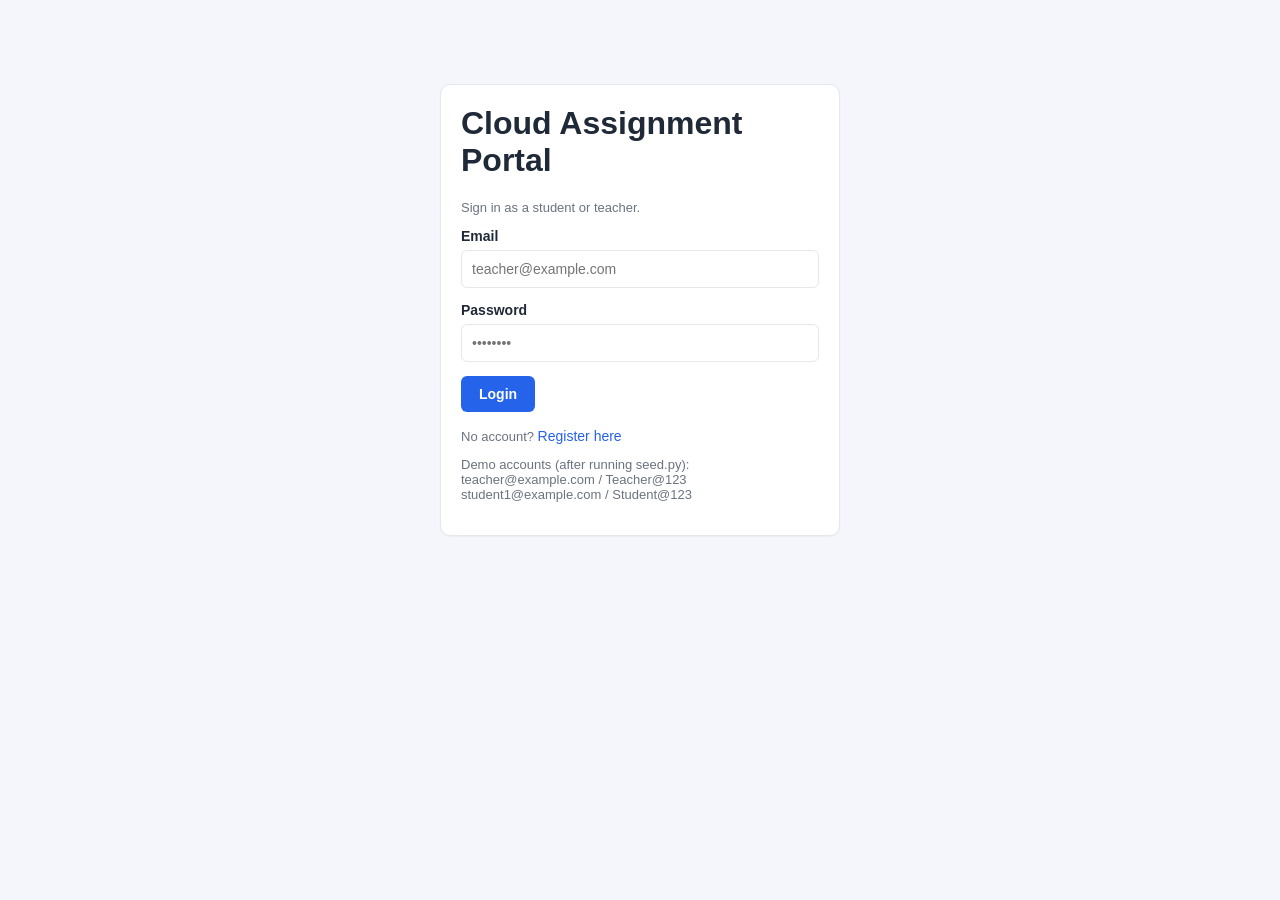
==== frontend/assignments.html @ 05bac4d7 "Initialize cloud assignment portal" ====
<!DOCTYPE html>
<html lang="en">
<head>
<meta charset="UTF-8">
<title>Assignments</title>
<link rel="stylesheet" href="css/style.css">
</head>
<body>
<nav>
  <div class="brand">Cloud Assignment Portal</div>
  <div>
    <a class="btn" id="dash-link" href="#">Dashboard</a>
    <button onclick="logout()">Logout</button>
  </div>
</nav>
<div class="container">
  <h2>Assignments</h2>

  <div class="card" id="create-card" style="display:none;">
    <h3>Create New Assignment</h3>
    <div class="form-group"><label>Course ID</label><input id="course_id" type="number" placeholder="e.g. 1"></div>
    <div class="form-group"><label>Title</label><input id="title"></div>
    <div class="form-group"><label>Description</label><textarea id="description"></textarea></div>
    <div class="form-group"><label>Deadline</label><input id="deadline" type="datetime-local"></div>
    <div class="form-group"><label>Max Marks</label><input id="max_marks" type="number" value="100"></div>
    <button class="primary" onclick="createAssignment()">Create Assignment</button>
    <div id="create-msg"></div>
  </div>

  <div class="card">
    <table id="assignments-table">
      <thead><tr><th>Title</th><th>Deadline</th><th>Max Marks</th><th>Status / Actions</th></tr></thead>
      <tbody></tbody>
    </table>
  </div>
</div>

<!-- Upload modal (simple inline form area) -->
<div class="container" id="upload-area" style="display:none;">
  <div class="card">
    <h3 id="upload-title">Submit Assignment</h3>
    <input type="file" id="upload-file">
    <button class="primary" onclick="doUpload()">Upload</button>
    <div id="upload-msg"></div>
  </div>
</div>

<script src="js/api.js"></script>
<script>
const user = requireAuth(["student", "teacher", "admin"]);
document.getElementById("dash-link").href = (user.role === "student") ? "student_dashboard.html" : "teacher_dashboard.html";
if (user.role !== "student") document.getElementById("create-card").style.display = "block";

let mySubs = {};
let currentAssignmentId = null;

async function loadAssignments() {
  const data = await apiRequest("/assignments");
  if (user.role === "student") {
    const subData = await apiRequest("/submissions/me");
    mySubs = {};
    subData.submissions.forEach(s => mySubs[s.assignment_id] = s);
  }
  const tbody = document.querySelector("#assignments-table tbody");
  tbody.innerHTML = data.assignments.map(a => {
    const deadline = new Date(a.deadline).toLocaleString();
    if (user.role === "student") {
      const sub = mySubs[a.assignment_id];
      const status = sub ? sub.submission_status : "NOT_SUBMITTED";
      const marks = sub && sub.marks !== null ? ` (${sub.marks}/${a.max_marks})` : "";
      return `<tr>
        <td>${a.title}</td><td>${deadline}</td><td>${a.max_marks}</td>
        <td>
          <span class="badge ${status}">${status}${marks}</span>
          <button onclick="openUpload(${a.assignment_id}, '${a.title.replace(/'/g, "")}')">
            ${sub ? "Resubmit" : "Upload"}
          </button>
          ${sub ? `<button onclick="viewFeedback(${sub.submission_id})">View Feedback</button>` : ""}
        </td>
      </tr>`;
    } else {
      return `<tr>
        <td>${a.title}</td><td>${deadline}</td><td>${a.max_marks}</td>
        <td><button onclick="viewSubmissions(${a.assignment_id}, '${a.title.replace(/'/g, "")}')">View Submissions</button></td>
      </tr>`;
    }
  }).join("");
}

async function createAssignment() {
  const msg = document.getElementById("create-msg");
  msg.textContent = "";
  try {
    const course_id = parseInt(document.getElementById("course_id").value);
    const title = document.getElementById("title").value.trim();
    const description = document.getElementById("description").value;
    const deadlineLocal = document.getElementById("deadline").value;
    const max_marks = parseInt(document.getElementById("max_marks").value);
    const deadline = new Date(deadlineLocal).toISOString();
    await apiRequest("/assignments", { method: "POST", body: { course_id, title, description, deadline, max_marks } });
    msg.className = "success-msg";
    msg.textContent = "Assignment created.";
    loadAssignments();
  } catch (e) {
    msg.className = "error-msg";
    msg.textContent = e.payload?.message || "Failed to create assignment.";
  }
}

function openUpload(assignmentId, title) {
  currentAssignmentId = assignmentId;
  document.getElementById("upload-title").textContent = `Submit: ${title}`;
  document.getElementById("upload-area").style.display = "block";
  window.scrollTo(0, document.body.scrollHeight);
}

async function doUpload() {
  const fileInput = document.getElementById("upload-file");
  const msg = document.getElementById("upload-msg");
  msg.textContent = "";
  if (!fileInput.files.length) { msg.className = "error-msg"; msg.textContent = "Choose a file first."; return; }
  const form = new FormData();
  form.append("file", fileInput.files[0]);
  try {
    await apiRequest(`/assignments/${currentAssignmentId}/submit`, { method: "POST", body: form, isForm: true });
    msg.className = "success-msg";
    msg.textContent = "Uploaded successfully.";
    loadAssignments();
  } catch (e) {
    msg.className = "error-msg";
    msg.textContent = e.payload?.message || "Upload failed.";
  }
}

async function viewFeedback(submissionId) {
  try {
    const data = await apiRequest(`/submissions/${submissionId}/feedback`);
    alert(`Status: ${data.submission_status}\nMarks: ${data.marks ?? "Not graded yet"}\nFeedback: ${data.feedback || "No feedback yet"}`);
  } catch (e) {
    alert(e.payload?.message || "Could not load feedback.");
  }
}

function viewSubmissions(assignmentId, title) {
  window.location.href = `submissions.html?assignment_id=${assignmentId}&title=${encodeURIComponent(title)}`;
}

loadAssignments();
</script>
</body>
</html>
---- frontend/css/style.css ----
:root {
  --primary: #2563eb;
  --primary-dark: #1e40af;
  --bg: #f4f6fb;
  --card: #ffffff;
  --text: #1f2937;
  --muted: #6b7280;
  --success: #16a34a;
  --warning: #d97706;
  --danger: #dc2626;
  --border: #e5e7eb;
}

* { box-sizing: border-box; }

body {
  margin: 0;
  font-family: "Segoe UI", Roboto, Arial, sans-serif;
  background: var(--bg);
  color: var(--text);
}

nav {
  background: var(--primary-dark);
  color: white;
  padding: 14px 24px;
  display: flex;
  justify-content: space-between;
  align-items: center;
}
nav .brand { font-weight: 700; font-size: 18px; }
nav button, nav a.btn {
  background: white;
  color: var(--primary-dark);
  border: none;
  padding: 8px 14px;
  border-radius: 6px;
  cursor: pointer;
  font-weight: 600;
  text-decoration: none;
}

.container { max-width: 1000px; margin: 0 auto; padding: 24px; }

.card {
  background: var(--card);
  border: 1px solid var(--border);
  border-radius: 10px;
  padding: 20px;
  margin-bottom: 18px;
  box-shadow: 0 1px 2px rgba(0,0,0,0.04);
}

h1, h2, h3 { margin-top: 0; }

.form-group { margin-bottom: 14px; }
label { display: block; font-weight: 600; margin-bottom: 6px; font-size: 14px; }
input, select, textarea {
  width: 100%;
  padding: 10px;
  border: 1px solid var(--border);
  border-radius: 6px;
  font-size: 14px;
}
textarea { min-height: 80px; }

button.primary {
  background: var(--primary);
  color: white;
  border: none;
  padding: 10px 18px;
  border-radius: 6px;
  cursor: pointer;
  font-weight: 600;
  font-size: 14px;
}
button.primary:hover { background: var(--primary-dark); }

.grid-stats {
  display: grid;
  grid-template-columns: repeat(auto-fit, minmax(150px, 1fr));
  gap: 14px;
  margin-bottom: 20px;
}
.stat {
  background: var(--card);
  border: 1px solid var(--border);
  border-radius: 10px;
  padding: 16px;
  text-align: center;
}
.stat .num { font-size: 26px; font-weight: 700; color: var(--primary); }
.stat .label { font-size: 13px; color: var(--muted); margin-top: 4px; }

table { width: 100%; border-collapse: collapse; font-size: 14px; }
th, td { text-align: left; padding: 10px; border-bottom: 1px solid var(--border); }
th { color: var(--muted); font-weight: 600; }

.badge {
  display: inline-block;
  padding: 3px 10px;
  border-radius: 999px;
  font-size: 12px;
  font-weight: 600;
}
.badge.SUBMITTED { background: #dbeafe; color: var(--primary-dark); }
.badge.LATE { background: #fef3c7; color: var(--warning); }
.badge.GRADED { background: #dcfce7; color: var(--success); }
.badge.NOT_SUBMITTED { background: #f3f4f6; color: var(--muted); }

.error-msg { color: var(--danger); font-size: 13px; margin-top: 8px; }
.success-msg { color: var(--success); font-size: 13px; margin-top: 8px; }

.auth-box {
  max-width: 400px;
  margin: 60px auto;
}
.link { color: var(--primary); text-decoration: none; font-size: 14px; }
.muted { color: var(--muted); font-size: 13px; }
.actions button { margin-right: 6px; }
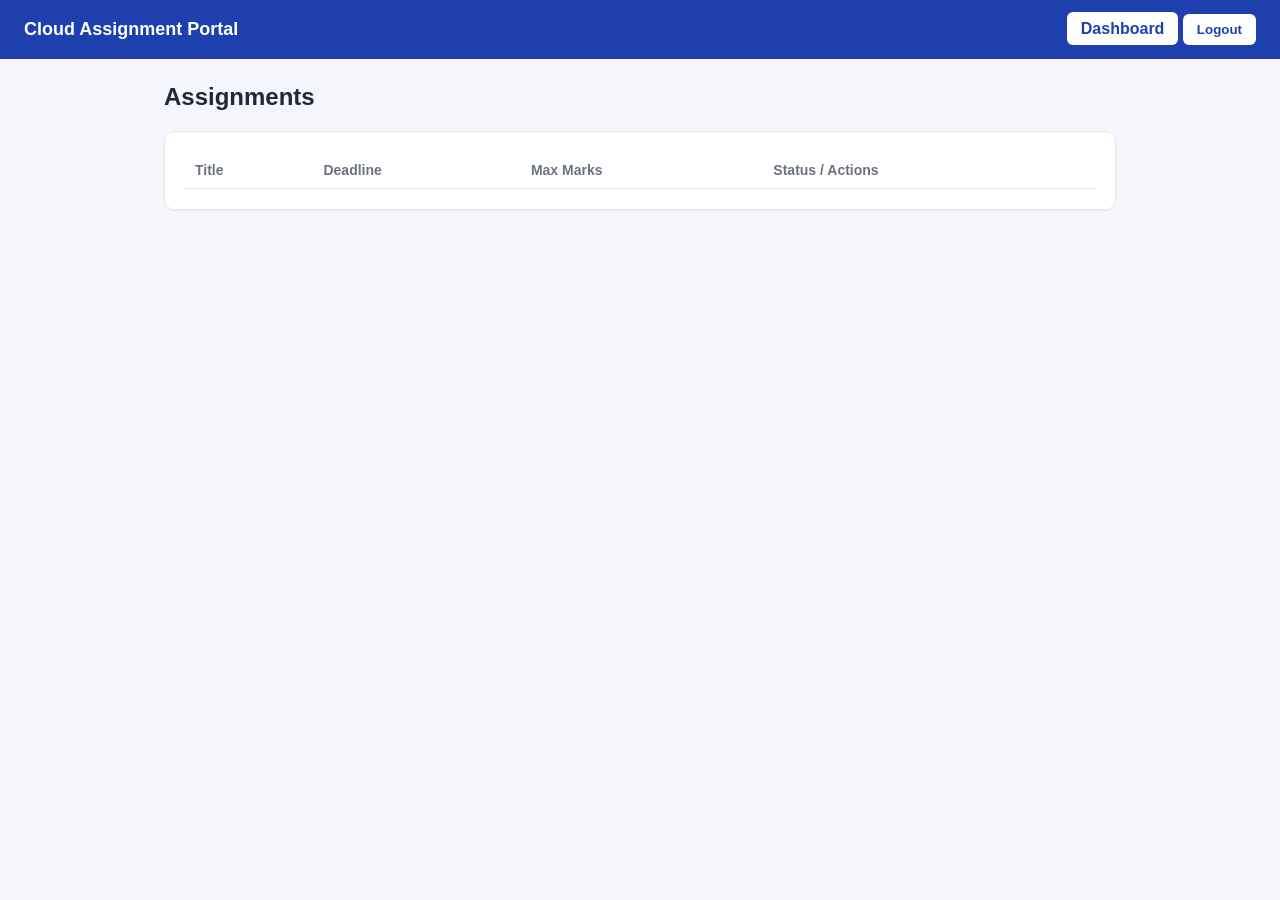
==== commit 5c798aa4: "Configure frontend for cloud deployment" ====
--- a/frontend/assignments.html
+++ b/frontend/assignments.html
@@ -45,7 +45,7 @@
   </div>
 </div>
 
-<script src="js/api.js"></script>
+<script src="config.js"></script>
 <script>
 const user = requireAuth(["student", "teacher", "admin"]);
 document.getElementById("dash-link").href = (user.role === "student") ? "student_dashboard.html" : "teacher_dashboard.html";
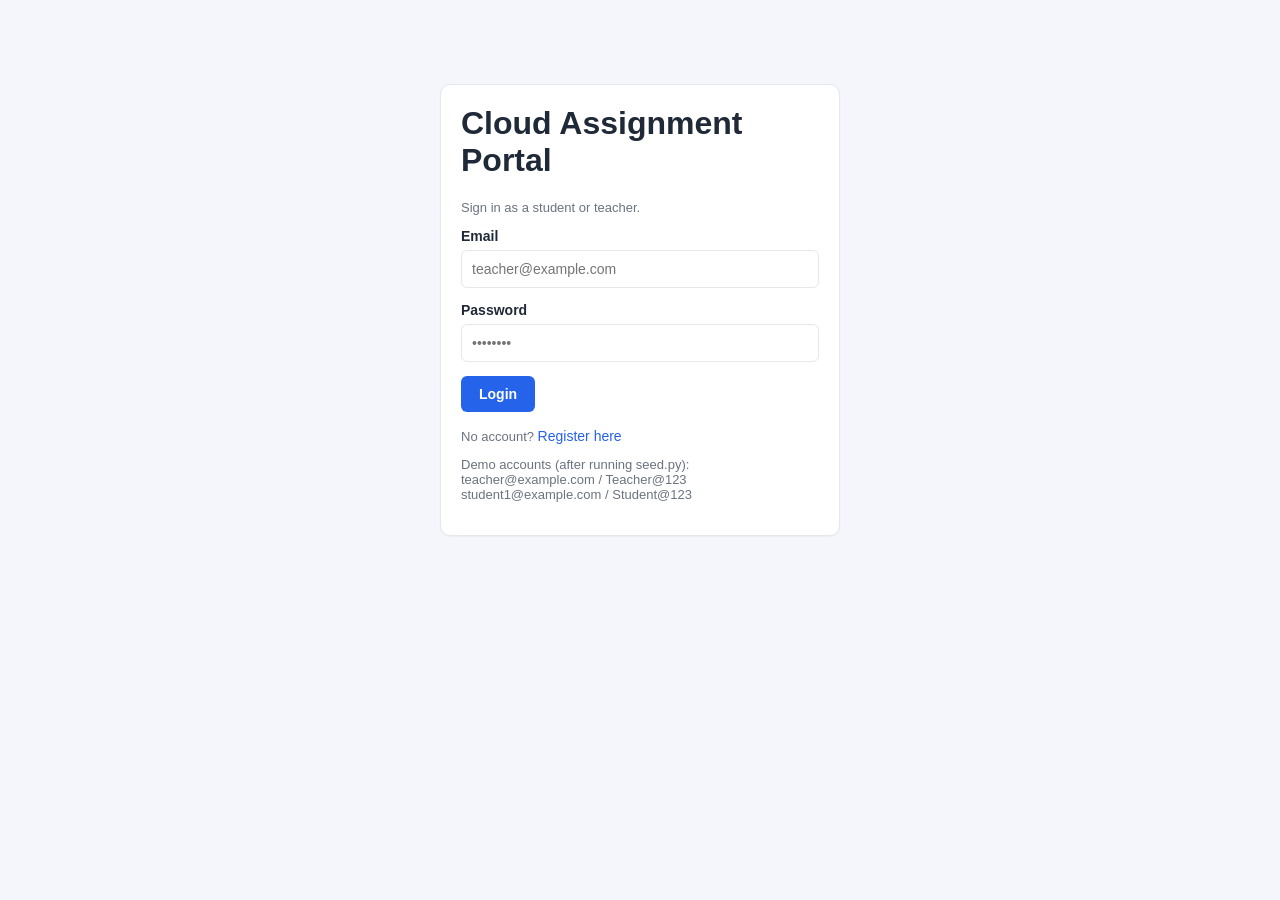
==== commit 0111cbe4: "Fix script includes for cloud config" ====
--- a/frontend/assignments.html
+++ b/frontend/assignments.html
@@ -46,6 +46,7 @@
 </div>
 
 <script src="config.js"></script>
+<script src="js/api.js"></script>
 <script>
 const user = requireAuth(["student", "teacher", "admin"]);
 document.getElementById("dash-link").href = (user.role === "student") ? "student_dashboard.html" : "teacher_dashboard.html";
